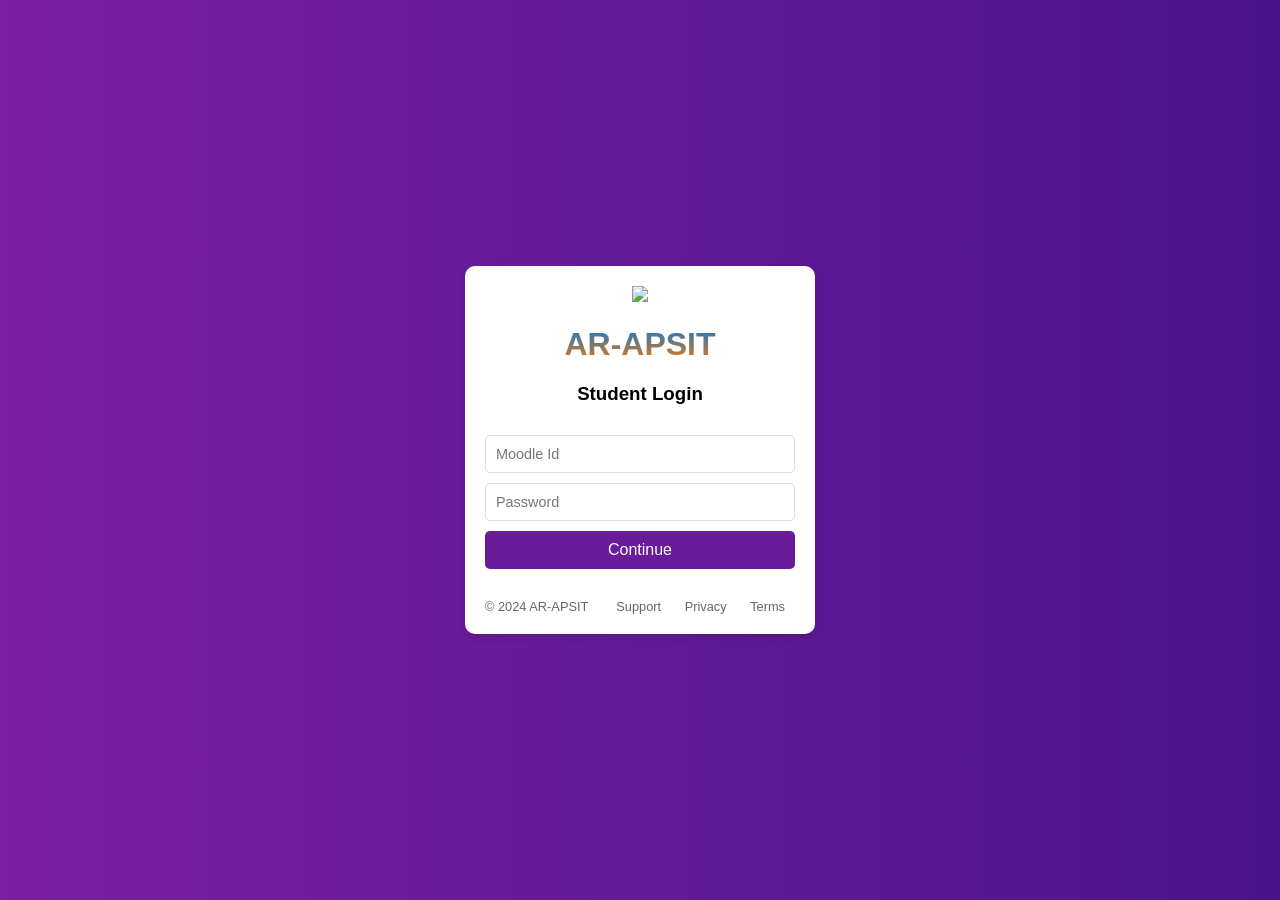
==== Website/signin.html @ 57c73254 "Add files via upload" ====
<!DOCTYPE html>
<html lang="en">

<head>
    <meta charset="UTF-8">
    <meta http-equiv="X-UA-Compatible=" IE=edge">
    <meta name="viewport" content="width=device-width, initial-scale=1.0">
    <script src="auth.js" defer type="module"></script>
    <link rel="stylesheet" href="signin.css">
    <title>Sign in to Ar-Apsit</title>
</head>

<body>
    <div class="container">
        <div class="form-container">
            <img src="apsit.png" salt="Logo" class="logo">
            <strong><p id="para">AR-APSIT</p></strong>
            <h3 id="h3">Student Login</h3>

            <form id="signin-form">
                <input type="Moodle Id" name="Moodle Id" placeholder="Moodle Id" required>
                <input type="password" name="password" placeholder="Password" required>
                <br>
                <button type="submit" class="continue-btn">Continue</button>

            </form>
        </div>
        <footer>
            <p>&copy; 2024 AR-APSIT</p>
            <div class="footer-links">
                <a href="#">Support</a>
                <a href="#">Privacy</a>
                <a href="#">Terms</a>
            </div>
        </footer>
    </div>
</body>

</html>
---- Website/signin.css ----
* {
    box-sizing: border-box;
    margin: 0;
    padding: 0;
    font-family: Arial, sans-serif;
}

body {
    display: flex;
    justify-content: center;
    align-items: center;
    height: 100vh;
    background: linear-gradient(to right, #7b1fa2, #4a148c);
}

.container {
    width: 350px;
    padding: 20px;
    background-color: #ffffff;
    border-radius: 10px;
    box-shadow: 0 4px 8px rgba(0, 0, 0, 0.1);
    text-align: center;
}

.form-container {
    text-align: center;
}

.logo {
    width: 150px;
    margin-bottom: 20px;
}

#para{
    font-size: 2rem;
    font-weight: bolder;
    background: -webkit-linear-gradient(#0b7ad5,#f17807);
    -webkit-background-clip: text;
    -webkit-text-fill-color: transparent;
    margin-bottom: 20px;
    color: #333333;
}

#h3 {
    margin-bottom: 30px;
}

.form-container p {
    margin-bottom: 20px;
    font-size: 0.9rem;
    color: #666666;
}

form input {
    width: 100%;
    padding: 10px;
    margin-bottom: 10px;
    border: 1px solid #dddddd;
    border-radius: 5px;
    font-size: 0.9rem;
}

.continue-btn {
    width: 100%;
    padding: 10px;
    border: none;
    border-radius: 5px;
    background-color: #6a1b9a;
    color: #ffffff;
    font-size: 1rem;
    cursor: pointer;
}

footer {
    margin-top: 30px;
    font-size: 0.8rem;
    color: #666666;
    display: flex;
    justify-content: space-between;
    align-items: center;
}

.footer-links a {
    margin: 0 10px;
    text-decoration: none;
    color: #666666;
}
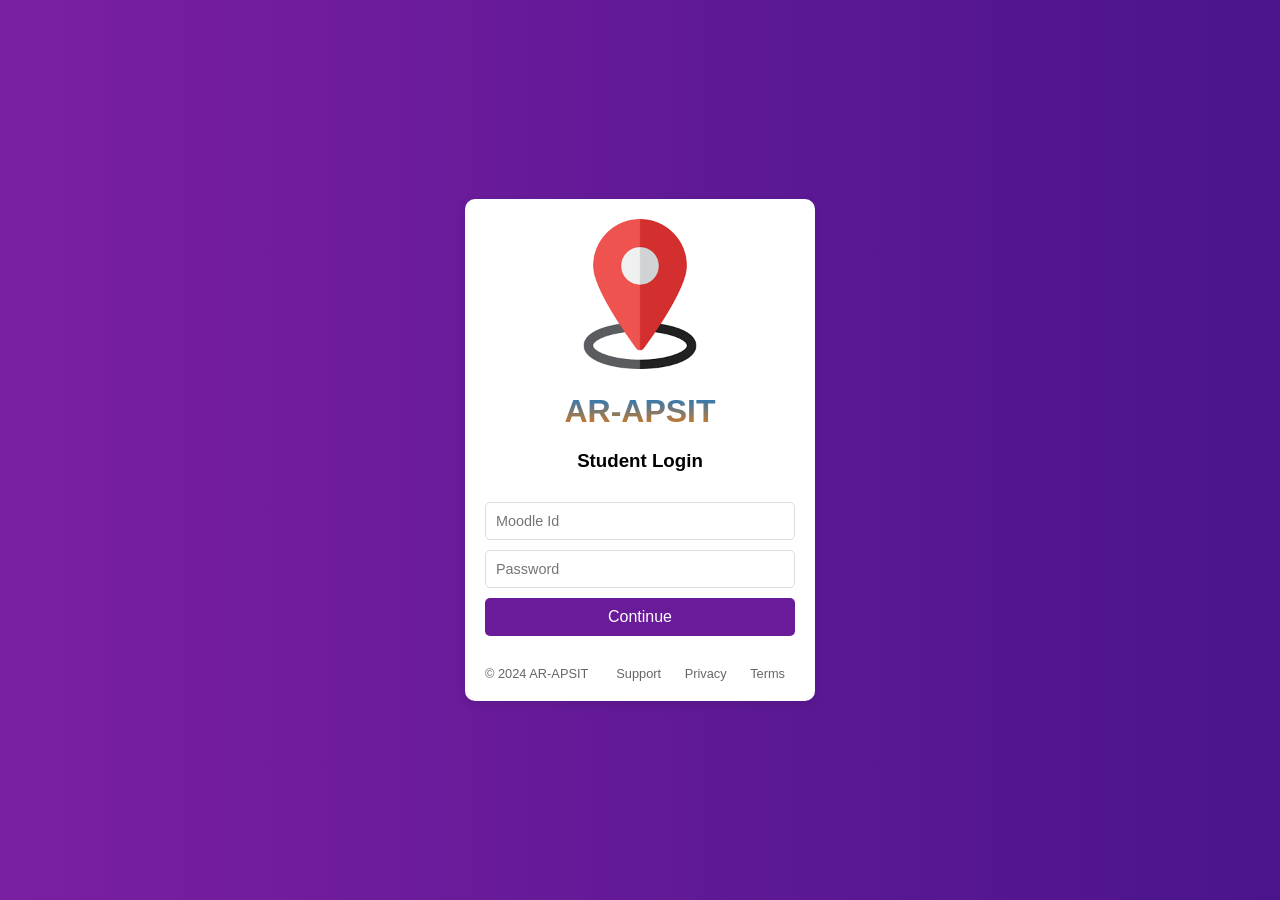
==== commit ab969972: "Add files via upload" ====
--- a/Website/signin.html
+++ b/Website/signin.html
@@ -3,9 +3,8 @@
 
 <head>
     <meta charset="UTF-8">
-    <meta http-equiv="X-UA-Compatible=" IE=edge">
+    <meta http-equiv="X-UA-Compatible" content="IE=edge">
     <meta name="viewport" content="width=device-width, initial-scale=1.0">
-    <script src="auth.js" defer type="module"></script>
     <link rel="stylesheet" href="signin.css">
     <title>Sign in to Ar-Apsit</title>
 </head>
@@ -13,17 +12,19 @@
 <body>
     <div class="container">
         <div class="form-container">
-            <img src="apsit.png" salt="Logo" class="logo">
-            <strong><p id="para">AR-APSIT</p></strong>
+            <img src="../images/ar.png" alt="Logo" class="logo">
+            <strong>
+                <p id="para">AR-APSIT</p>
+            </strong>
             <h3 id="h3">Student Login</h3>
 
             <form id="signin-form">
-                <input type="Moodle Id" name="Moodle Id" placeholder="Moodle Id" required>
+                <input type="text" name="moodleId" placeholder="Moodle Id" required>
                 <input type="password" name="password" placeholder="Password" required>
                 <br>
                 <button type="submit" class="continue-btn">Continue</button>
-
             </form>
+            <div id="error-message" style="color: red;"></div> <!-- Error message display -->
         </div>
         <footer>
             <p>&copy; 2024 AR-APSIT</p>
@@ -34,6 +35,37 @@
             </div>
         </footer>
     </div>
+
+    <script>
+        document.getElementById('signin-form').addEventListener('submit', async (e) => {
+            e.preventDefault();
+            const moodleId = e.target.moodleId.value;
+            const password = e.target.password.value;
+
+            try {
+                const response = await fetch('http://localhost:3000/login', {
+                    method: 'POST',
+                    headers: { 'Content-Type': 'application/json' },
+                    body: JSON.stringify({ username: moodleId, password })
+                });
+
+                if (!response.ok) {
+                    throw new Error(`HTTP error! Status: ${response.status}`);
+                }
+
+                const data = await response.json();
+                if (data.token) {
+                    localStorage.setItem('jwtToken', data.token);  // Store token in local storage
+                    window.location.href = 'dashboard.html';
+                } else {
+                    document.getElementById('error-message').textContent = 'Invalid Moodle Id or Password';
+                }
+            } catch (error) {
+                document.getElementById('error-message').textContent = 'An error occurred. Please try again.';
+                console.error('Fetch error:', error);
+            }
+        });
+    </script>
 </body>
 
-</html>+</html>
